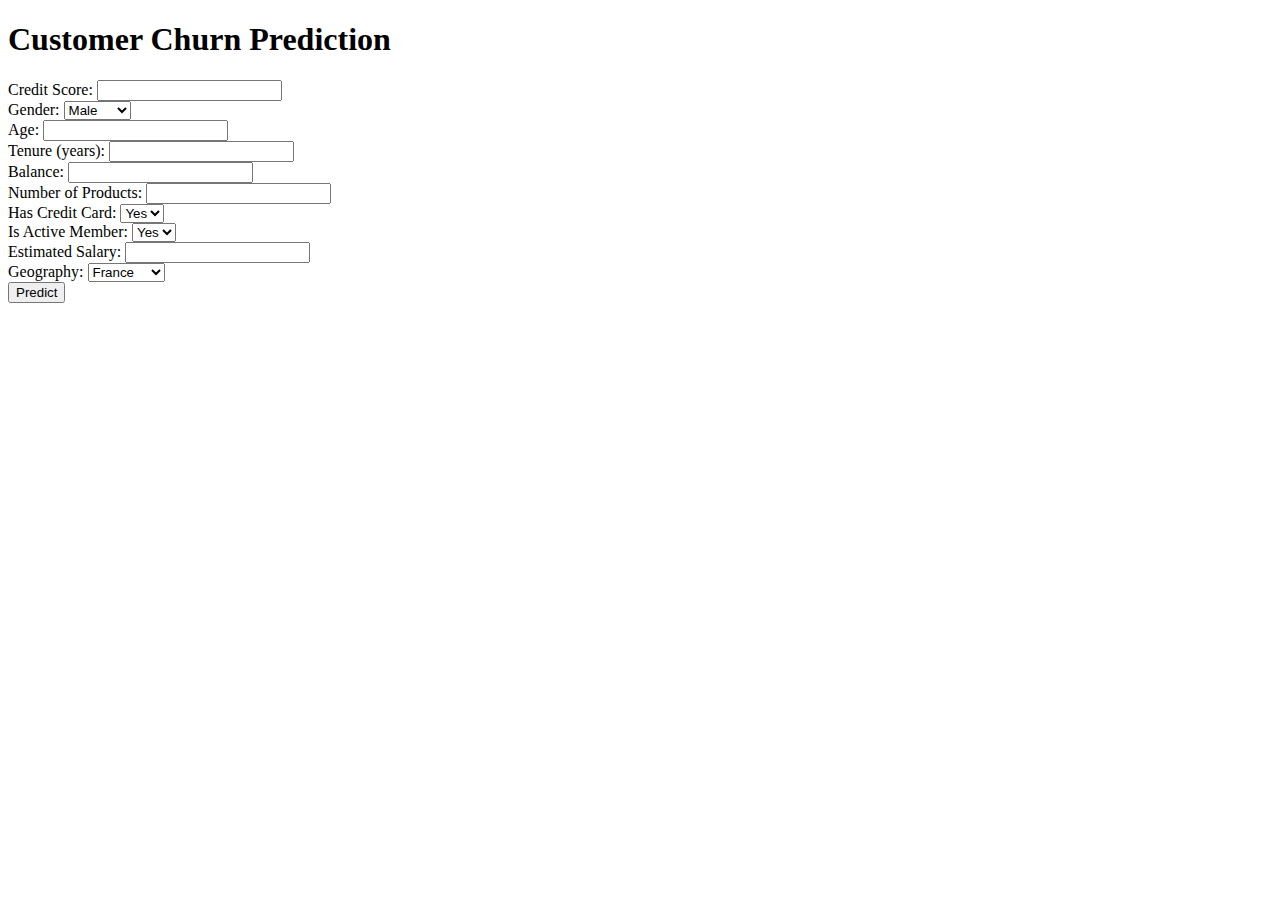
==== index.html @ 5181ce80 "Update and rename templates/index.html to index.html" ====
<!DOCTYPE html>
<html lang="en">
<head>
    <meta charset="UTF-8">
    <meta name="viewport" content="width=device-width, initial-scale=1.0">
    <title>Customer Churn Prediction</title>
    <link rel="stylesheet" href="{{ url_for('static', filename='style.css') }}">
</head>
<body>
    <div class="container">
        <h1>Customer Churn Prediction</h1>
        <form id="prediction-form">
            <!-- Informations Personnelles -->
            <div class="form-group">
                <label for="CreditScore">Credit Score:</label>
                <input type="number" id="CreditScore" name="CreditScore" required>
            </div>
            <div class="form-group">
                <label for="Gender">Gender:</label>
                <select id="Gender" name="Gender" required>
                    <option value="Male">Male</option>
                    <option value="Female">Female</option>
                </select>
            </div>
            <div class="form-group">
                <label for="Age">Age:</label>
                <input type="number" id="Age" name="Age" required>
            </div>

            <!-- Détails Bancaires -->
            <div class="form-group">
                <label for="Tenure">Tenure (years):</label>
                <input type="number" id="Tenure" name="Tenure" required>
            </div>
            <div class="form-group">
                <label for="Balance">Balance:</label>
                <input type="number" id="Balance" name="Balance" required>
            </div>
            <div class="form-group">
                <label for="NumOfProducts">Number of Products:</label>
                <input type="number" id="NumOfProducts" name="NumOfProducts" required>
            </div>

            <!-- Statut et Géographie -->
            <div class="form-group">
                <label for="HasCrCard">Has Credit Card:</label>
                <select id="HasCrCard" name="HasCrCard" required>
                    <option value="Yes">Yes</option>
                    <option value="No">No</option>
                </select>
            </div>
            <div class="form-group">
                <label for="IsActiveMember">Is Active Member:</label>
                <select id="IsActiveMember" name="IsActiveMember" required>
                    <option value="Yes">Yes</option>
                    <option value="No">No</option>
                </select>
            </div>
            <div class="form-group">
                <label for="EstimatedSalary">Estimated Salary:</label>
                <input type="number" id="EstimatedSalary" name="EstimatedSalary" required>
            </div>
            <div class="form-group">
                <label for="Geography">Geography:</label>
                <select id="Geography" name="Geography" required>
                    <option value="France">France</option>
                    <option value="Germany">Germany</option>
                    <option value="Spain">Spain</option>
                </select>
            </div>

            <!-- Bouton et Résultat -->
            <button type="submit">Predict</button>
            <div id="result"></div>
        </form>
    </div>

    <script>
        document.getElementById("prediction-form").addEventListener("submit", function (e) {
            e.preventDefault();
            fetch("/predict", {
                method: "POST",
                body: new FormData(this),
            })
                .then((response) => response.json())
                .then((data) => {
                    document.getElementById("result").innerText = data.prediction;
                });
        });
    </script>
</body>
</html>
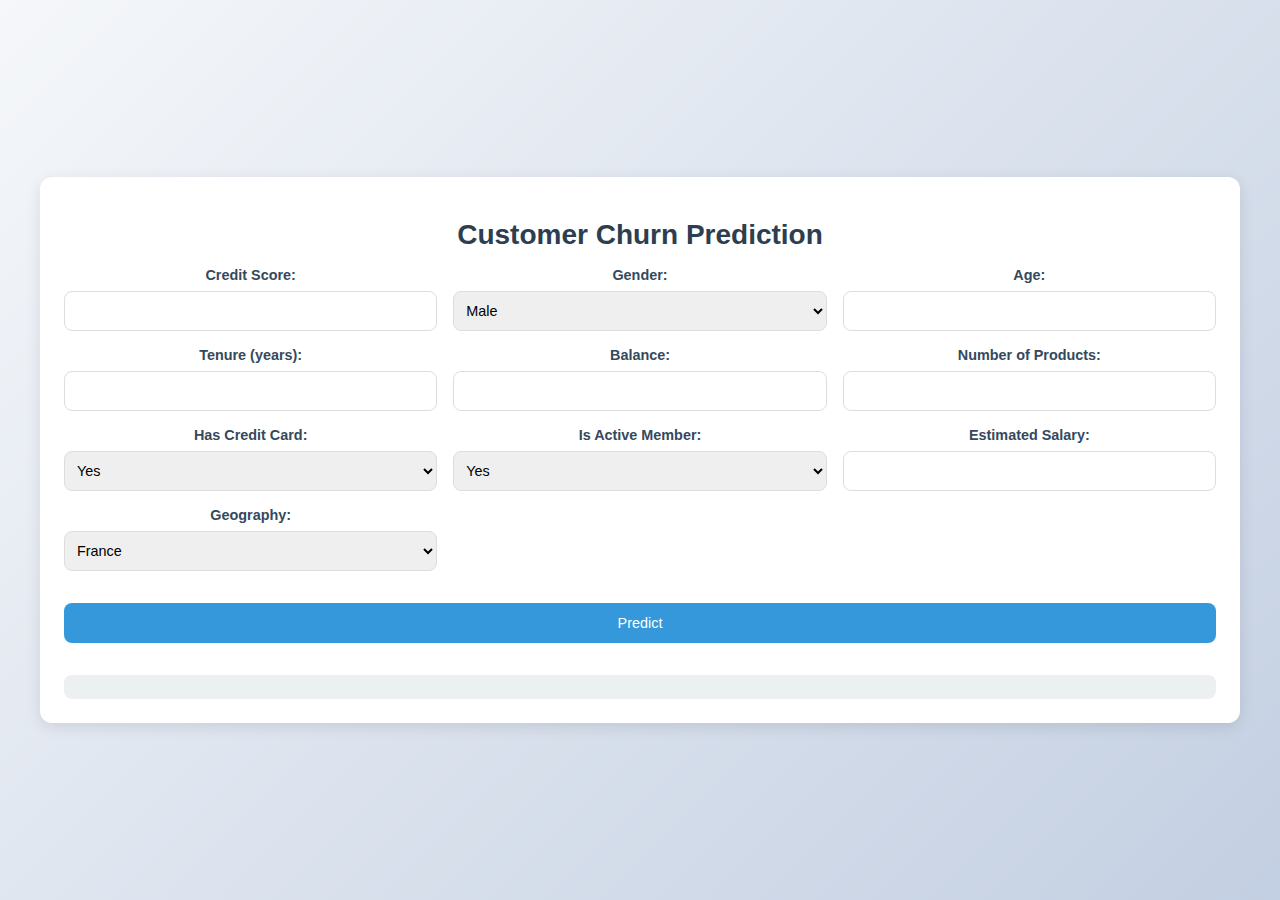
==== commit 0211d7dd: "Update index.html" ====
--- a/index.html
+++ b/index.html
@@ -4,7 +4,7 @@
     <meta charset="UTF-8">
     <meta name="viewport" content="width=device-width, initial-scale=1.0">
     <title>Customer Churn Prediction</title>
-    <link rel="stylesheet" href="{{ url_for('static', filename='style.css') }}">
+    <link rel="stylesheet" href="static/style.css">
 </head>
 <body>
     <div class="container">
--- a/static/style.css
+++ b/static/style.css
@@ -0,0 +1,111 @@
+/* General Styles */
+body {
+    font-family: 'Segoe UI', Tahoma, Geneva, Verdana, sans-serif;
+    background: linear-gradient(135deg, #f5f7fa, #c3cfe2);
+    margin: 0;
+    padding: 0;
+    display: flex;
+    justify-content: center;
+    align-items: center;
+    min-height: 100vh;
+    color: #333;
+}
+
+.container {
+    background: white;
+    padding: 1.5rem; /* Réduire le padding pour gagner de l'espace */
+    border-radius: 12px;
+    box-shadow: 0 4px 15px rgba(0, 0, 0, 0.1);
+    width: 90%;
+    max-width: 1200px; /* Largeur maximale pour les écrans larges */
+    max-height: 90vh; /* Hauteur maximale pour éviter le défilement */
+    overflow-y: auto; /* Ajouter un défilement uniquement si nécessaire */
+    text-align: center;
+}
+
+h1 {
+    font-size: 1.75rem; /* Réduire la taille du titre */
+    margin-bottom: 1rem; /* Réduire l'espace sous le titre */
+    color: #2c3e50;
+}
+
+/* Form Styles */
+form {
+    display: grid;
+    grid-template-columns: repeat(3, 1fr); /* Trois colonnes pour les écrans larges */
+    gap: 1rem; /* Réduire l'espacement entre les éléments */
+}
+
+.form-group {
+    display: flex;
+    flex-direction: column;
+    gap: 0.5rem; /* Réduire l'espacement entre le label et le champ */
+}
+
+label {
+    font-weight: 600;
+    color: #34495e;
+    font-size: 0.9rem; /* Réduire la taille des labels */
+}
+
+input, select {
+    width: 100%;
+    padding: 0.5rem; /* Réduire le padding */
+    border: 1px solid #ddd;
+    border-radius: 8px;
+    font-size: 0.9rem; /* Réduire la taille de la police */
+    transition: border-color 0.3s ease;
+    height: 40px; /* Réduire la hauteur des champs */
+    box-sizing: border-box; /* Inclure le padding dans la hauteur */
+}
+
+input:focus, select:focus {
+    border-color: #3498db;
+    outline: none;
+}
+
+button {
+    grid-column: span 3; /* Le bouton prend toute la largeur */
+    background: #3498db;
+    color: white;
+    padding: 0.5rem; /* Réduire le padding */
+    border: none;
+    border-radius: 8px;
+    font-size: 0.9rem; /* Réduire la taille de la police */
+    cursor: pointer;
+    transition: background 0.3s ease;
+    margin-top: 1rem; /* Réduire l'espace au-dessus du bouton */
+    height: 40px; /* Réduire la hauteur du bouton */
+}
+
+button:hover {
+    background: #2980b9;
+}
+
+/* Result Styles */
+#result {
+    grid-column: span 3; /* Le résultat prend toute la largeur */
+    margin-top: 1rem; /* Réduire l'espace au-dessus du résultat */
+    padding: 0.75rem; /* Réduire le padding */
+    background: #ecf0f1;
+    border-radius: 8px;
+    font-weight: bold;
+    color: #2c3e50;
+    text-align: center;
+    font-size: 0.9rem; /* Réduire la taille de la police */
+}
+
+/* Responsive Design */
+@media (max-width: 768px) {
+    form {
+        grid-template-columns: 1fr; /* Une seule colonne pour les petits écrans */
+    }
+
+    button, #result {
+        grid-column: span 1; /* Le bouton et le résultat prennent une seule colonne */
+    }
+
+    .container {
+        max-height: none; /* Supprimer la hauteur maximale sur les petits écrans */
+    }
+}
